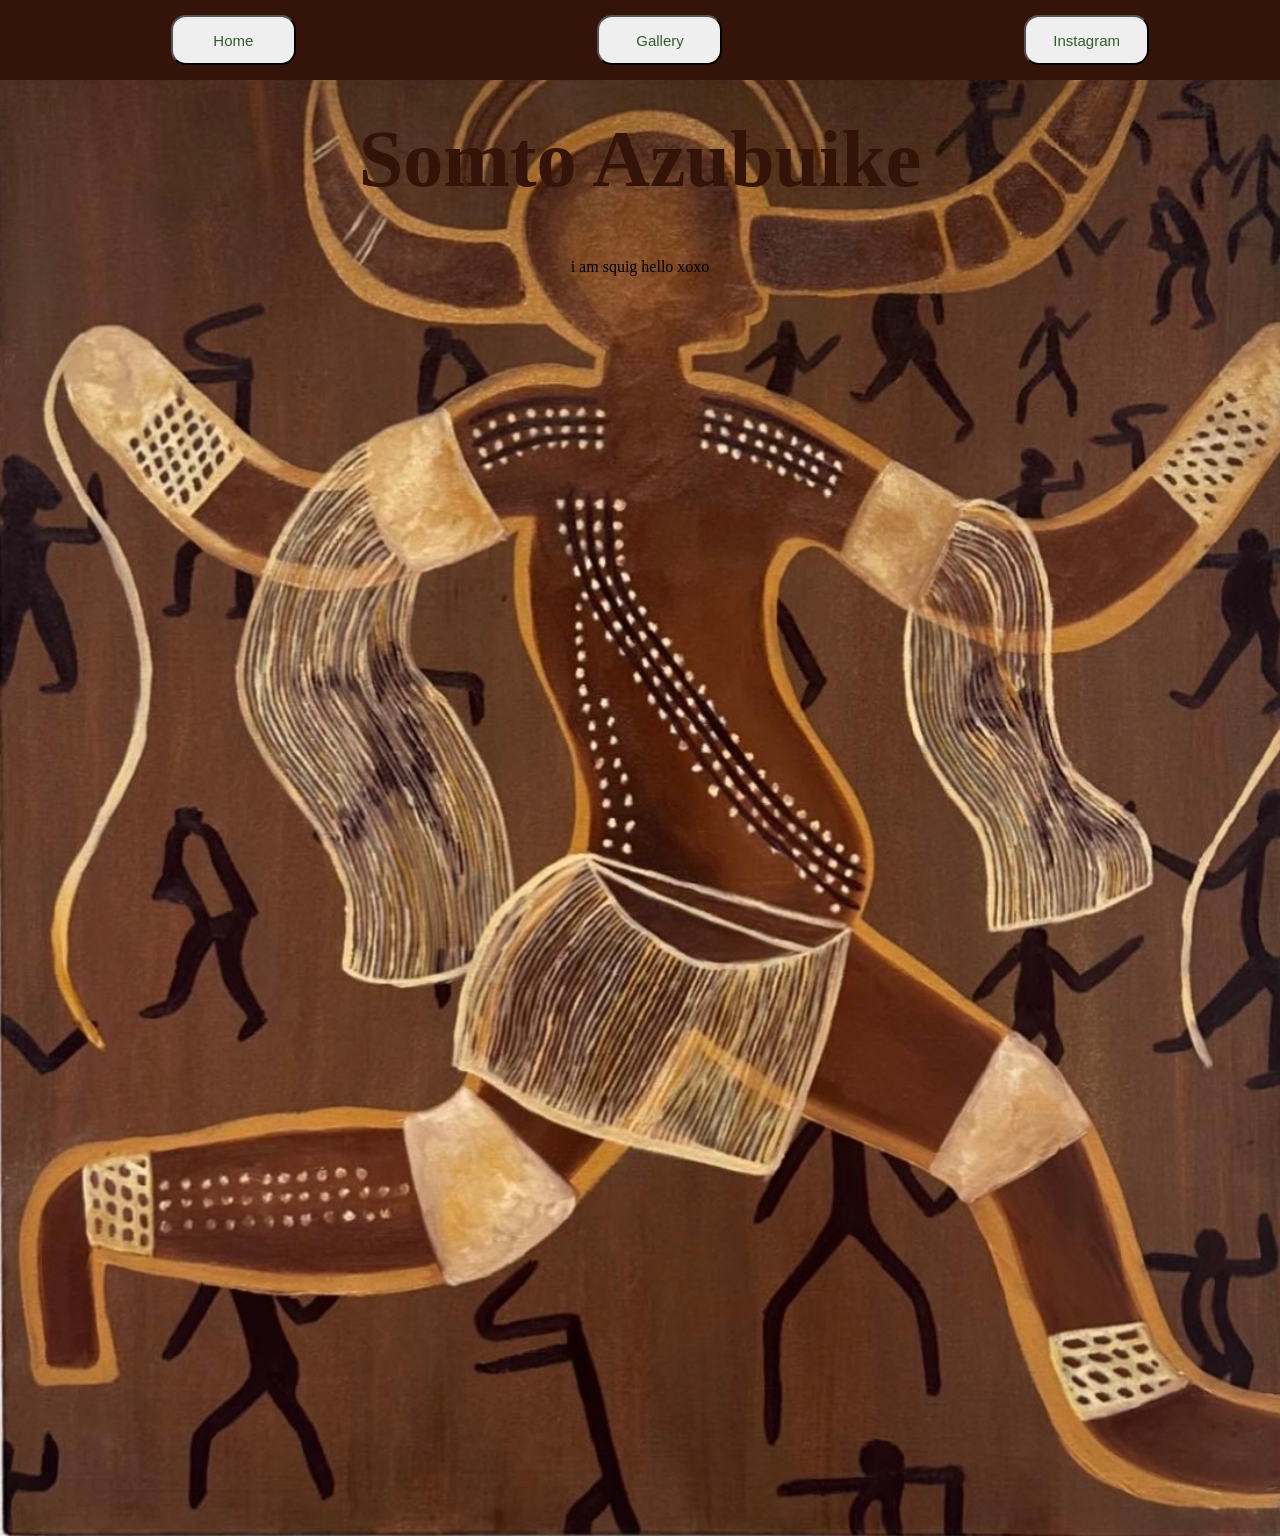
==== index.html @ 9869415c "set running man as the background and made him move with the screen and also preset some of the brow" ====
<html lang = "en">
    <head>
        <title>Somto Azubuike Portfolio</title>
        <link rel = "stylesheet" href = "style.css">
    </head>
    
    <body>
        <!-- allows for moving image -->
        <img class="background-image" src="artworks/running man.jpeg" alt="">
         <nav class = "navbar">
            <button class = "navButton" id = "homeButton">Home</button>
            <button class = "navButton" id = "gallery">Gallery</button>
            <button class = "navButton" id = "instagram">Instagram</button>
            <!--<button class = "navButton" id = "tiktok">Tiktok</button>-->
        </nav>
        <div class = "site-container">
            <h1>Somto Azubuike</h1>
            <p id = "aboutMe">i am squig hello xoxo</p>
        </div>

    </body>
</html>
---- style.css ----
/*classes = .class*/
/*id = #id */

/* mobile size */
@media (max-width: 768px) {
    .container {
        padding: 10px;
    }
}

/* tablet size */
@media (max-width: 1024px) {
    .container {
        padding: 20px;
    }
}

/* Desktop styles (default if no media query matches) */
.container {
    padding: 30px;
}

:root 
{
    --dark-brown: rgba(77, 29, 10);
    --cream: rgba(227, 185, 140);
    --med-brown: rgba(138, 82, 45);
}

/* body 
### for image to stay static ###
{
    background-color: rgb(168, 203, 163);
    background-image: url('artworks/running\ man.jpeg');
    background-repeat: no-repeat;
    background-size: cover;
    background-position: top;
} */

body {
    margin: 0;
}

.background-image {
    position: absolute;
    top: 0;
    left: 0;
    width: 100%;
    height: auto;   /* Keeps the image's aspect ratio */
    z-index: -1;    /* Places it behind everything */
}

nav,
h1,
section {
    position: relative;
    z-index: 1;
}

h1
{
    text-align: center;
    font-size: 500%;
    font-family: fantasy;
    /* color: rgb(42, 74, 36); */
    color: rgba(52, 19, 9);
}

p
{
    text-align: center;
}

.navbar
{
    background-color: rgba(52, 19, 9);

    padding: 15px 20px;
    display: flex;
    justify-content: space-around;
    width: 100%;
    position: fixed;
    top: 0;
    left: 0;
    align-items: center;
    z-index: 1000;
}

.site-container 
{
    padding-top: 60px;
}

.navButton
{
    height: 50px;
    width: 125px;
    border-radius: 15px;
    text-align: center;
    font-size: 15px;
    color: rgb(52, 90, 45);
}

.navButton:hover
{

}
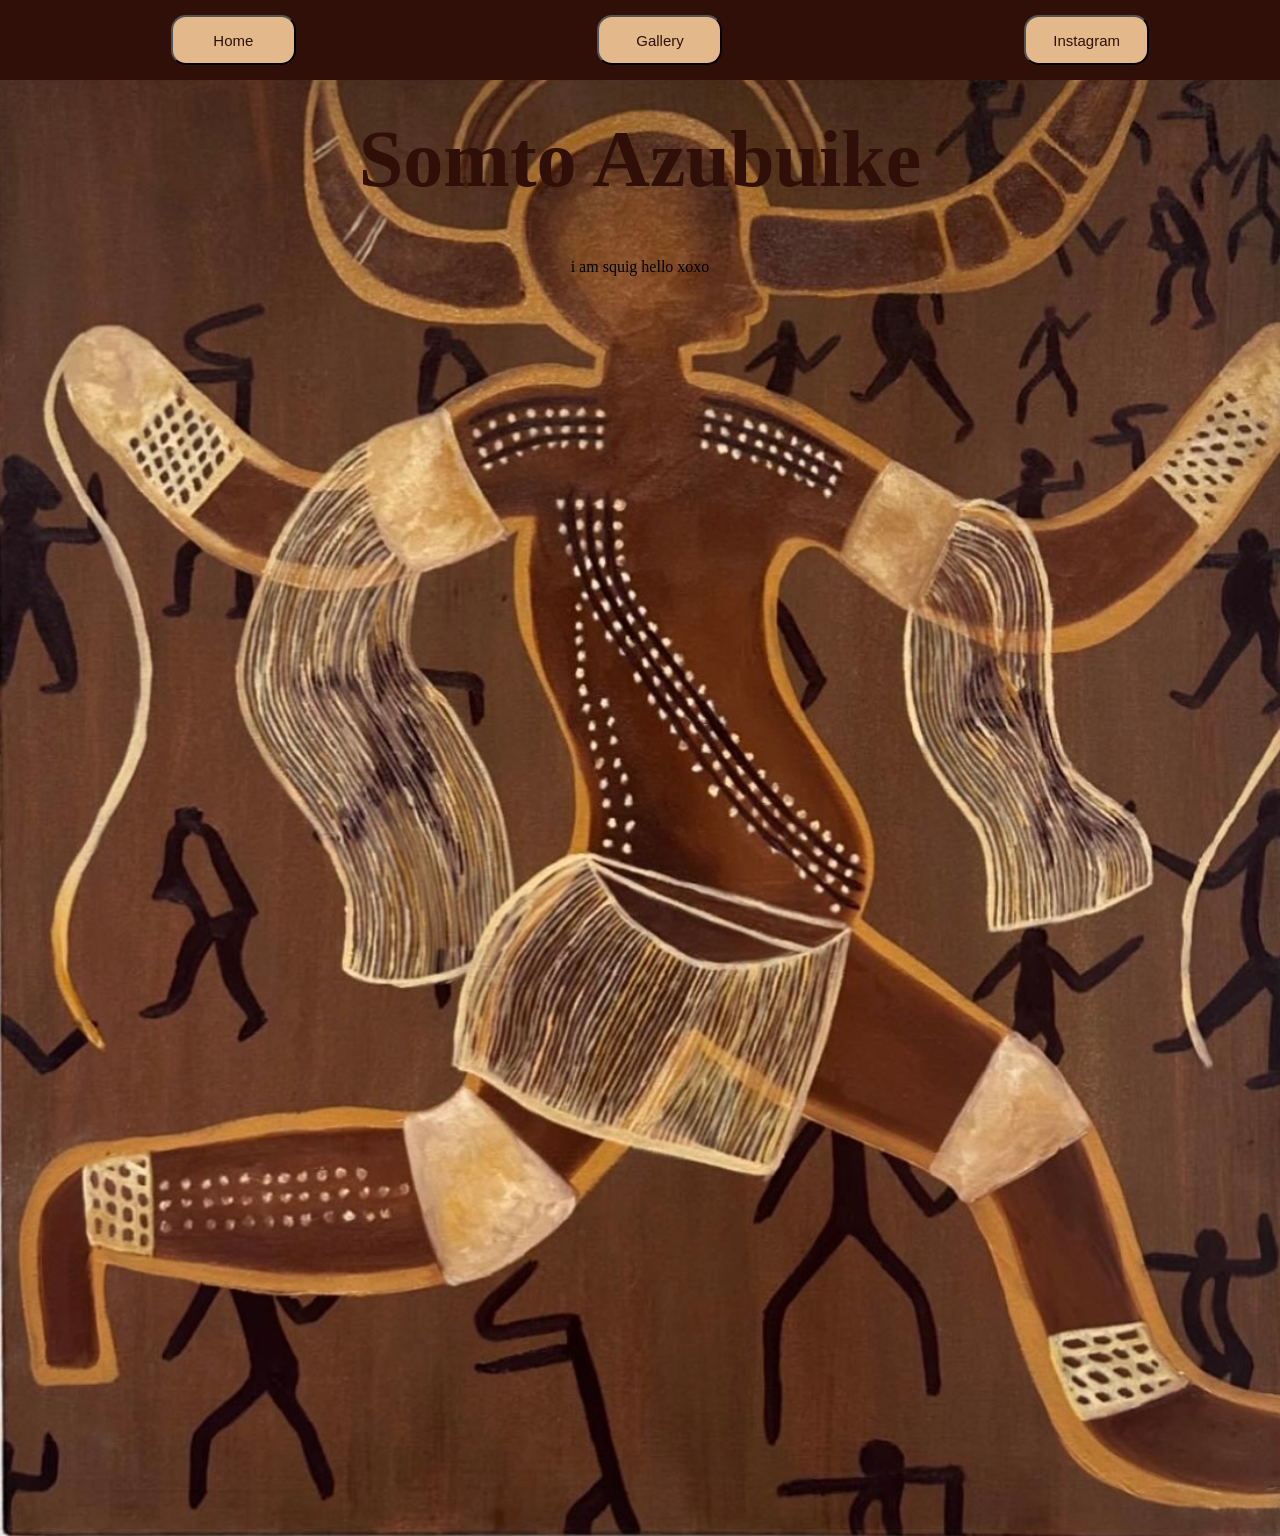
==== commit bd442575: "added hyperlink for ig" ====
--- a/index.html
+++ b/index.html
@@ -10,7 +10,7 @@
          <nav class = "navbar">
             <button class = "navButton" id = "homeButton">Home</button>
             <button class = "navButton" id = "gallery">Gallery</button>
-            <button class = "navButton" id = "instagram">Instagram</button>
+            <button class = "navButton" id = "instagram" onclick ="window.open('https://www.instagram.com/squigg1es_/')">Instagram</button>
             <!--<button class = "navButton" id = "tiktok">Tiktok</button>-->
         </nav>
         <div class = "site-container">
--- a/style.css
+++ b/style.css
@@ -22,9 +22,11 @@
 
 :root 
 {
-    --dark-brown: rgba(77, 29, 10);
+    --light-cream: rgb(228, 208, 187);
     --cream: rgba(227, 185, 140);
+    --light-brown: rgba(194, 135, 53);
     --med-brown: rgba(138, 82, 45);
+    --dark-brown: rgb(47, 15, 8);
 }
 
 /* body 
@@ -62,8 +64,7 @@
     text-align: center;
     font-size: 500%;
     font-family: fantasy;
-    /* color: rgb(42, 74, 36); */
-    color: rgba(52, 19, 9);
+    color: var(--dark-brown);
 }
 
 p
@@ -73,8 +74,7 @@
 
 .navbar
 {
-    background-color: rgba(52, 19, 9);
-
+    background-color: var(--dark-brown);
     padding: 15px 20px;
     display: flex;
     justify-content: space-around;
@@ -98,10 +98,11 @@
     border-radius: 15px;
     text-align: center;
     font-size: 15px;
-    color: rgb(52, 90, 45);
+    color: var(--dark-brown);
+    background-color: var(--cream);
 }
 
 .navButton:hover
 {
-
+    background-color: var(--light-cream);
 }
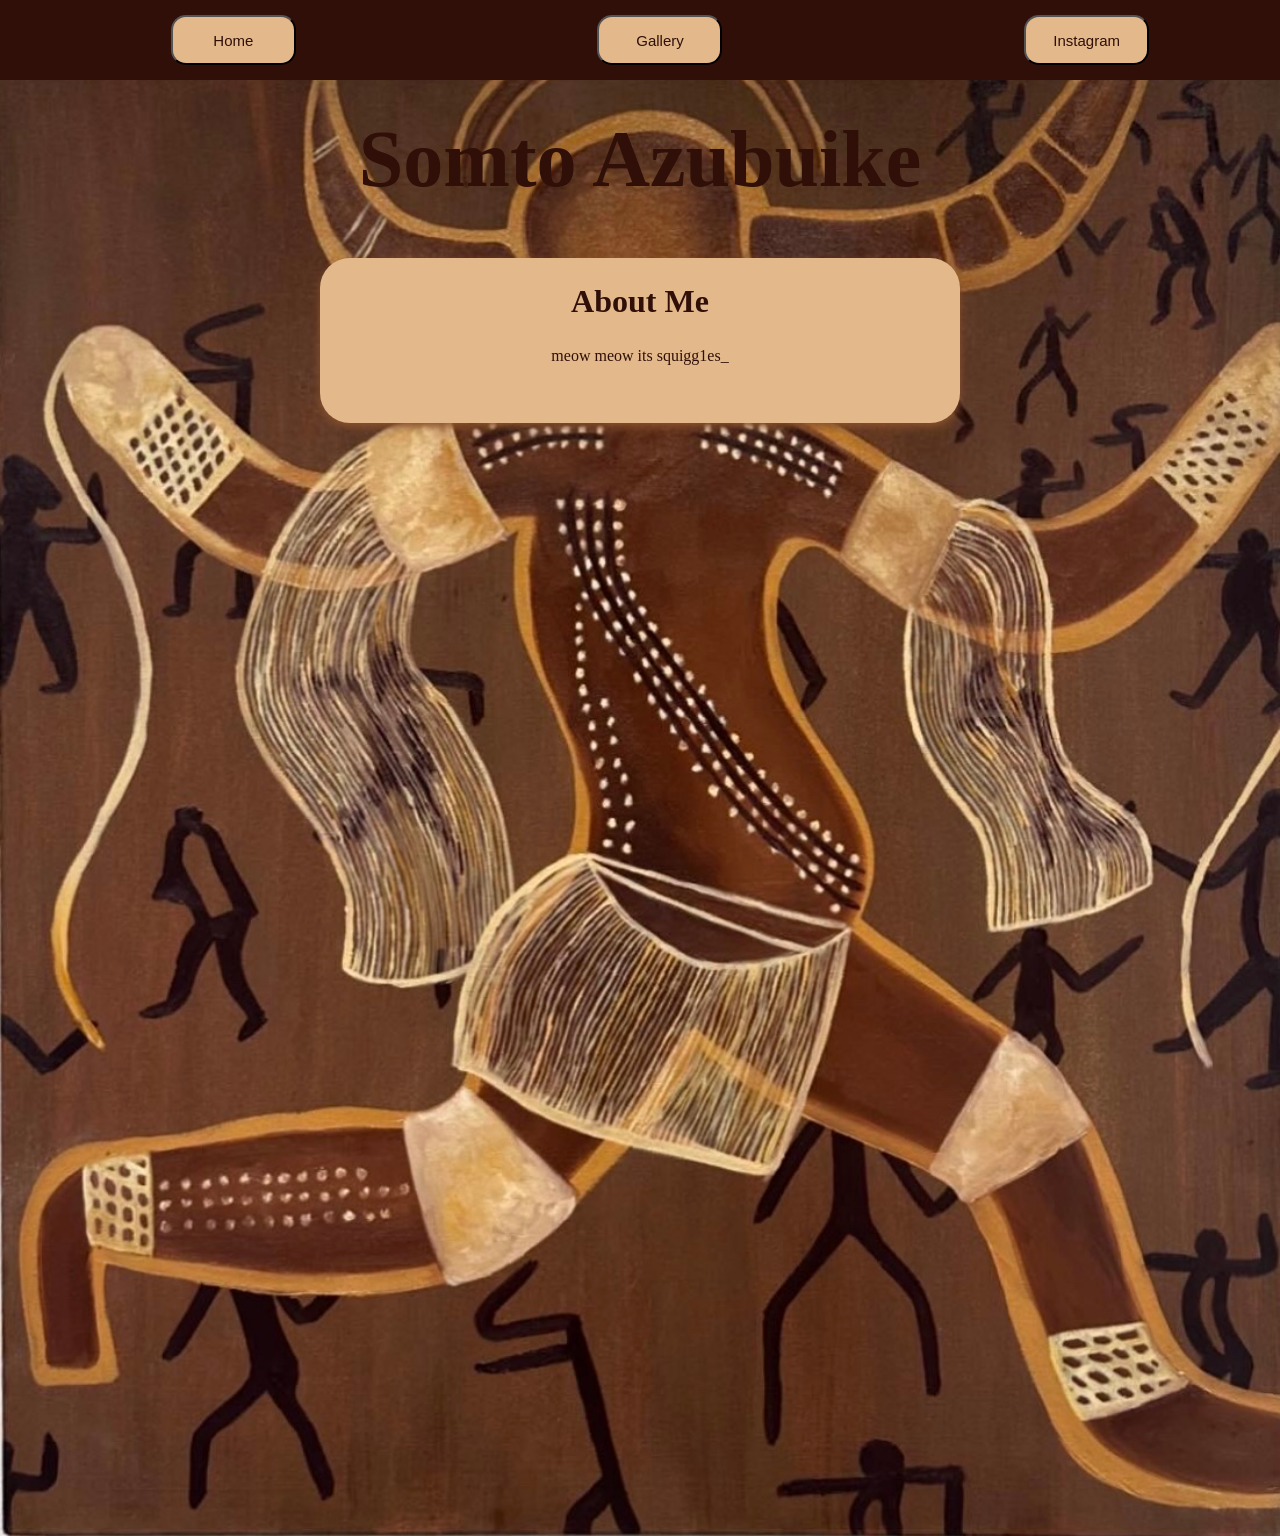
==== commit e9855e98: "made the about me section a card over the page" ====
--- a/index.html
+++ b/index.html
@@ -8,14 +8,17 @@
         <!-- allows for moving image -->
         <img class="background-image" src="artworks/running man.jpeg" alt="">
          <nav class = "navbar">
-            <button class = "navButton" id = "homeButton">Home</button>
-            <button class = "navButton" id = "gallery">Gallery</button>
-            <button class = "navButton" id = "instagram" onclick ="window.open('https://www.instagram.com/squigg1es_/')">Instagram</button>
+            <button class = "navButton" id = "homeButton" onclick = "window.open('index.html', '_self')">Home</button>
+            <button class = "navButton" id = "galleryButton" onclick = "window.open('gallery.html', '_self')">Gallery</button>
+            <button class = "navButton" id = "instagramButton" onclick ="window.open('https://www.instagram.com/squigg1es_/')">Instagram</button>
             <!--<button class = "navButton" id = "tiktok">Tiktok</button>-->
         </nav>
         <div class = "site-container">
-            <h1>Somto Azubuike</h1>
-            <p id = "aboutMe">i am squig hello xoxo</p>
+            <h1>Somto Azubuike</h1>            
+            <div id = "aboutMe" class = "about-card">
+                <h2> About Me </h2>
+                <p> meow meow its squigg1es_ </p>
+            </div>
         </div>
 
     </body>
--- a/style.css
+++ b/style.css
@@ -54,7 +54,7 @@
 
 nav,
 h1,
-section {
+section, .modal {
     position: relative;
     z-index: 1;
 }
@@ -67,9 +67,19 @@
     color: var(--dark-brown);
 }
 
+h2
+{
+    text-align: center;
+    font-size: 200%;
+    font-family: fantasy;
+    color: var(--dark-brown);
+    margin-top: 5px;
+}
+
 p
 {
     text-align: center;
+    color: var(--dark-brown);
 }
 
 .navbar
@@ -105,4 +115,17 @@
 .navButton:hover
 {
     background-color: var(--light-cream);
+}
+
+.about-card 
+{
+    height: 125px;
+    width: 600px;
+    max-width: 90%;
+    margin: 40px auto;
+    background-color: var(--cream);
+    padding: 20px;
+    border-radius: 30px;
+    box-shadow: 0 4px 8px var(--med-brown);
+    text-align: center;
 }
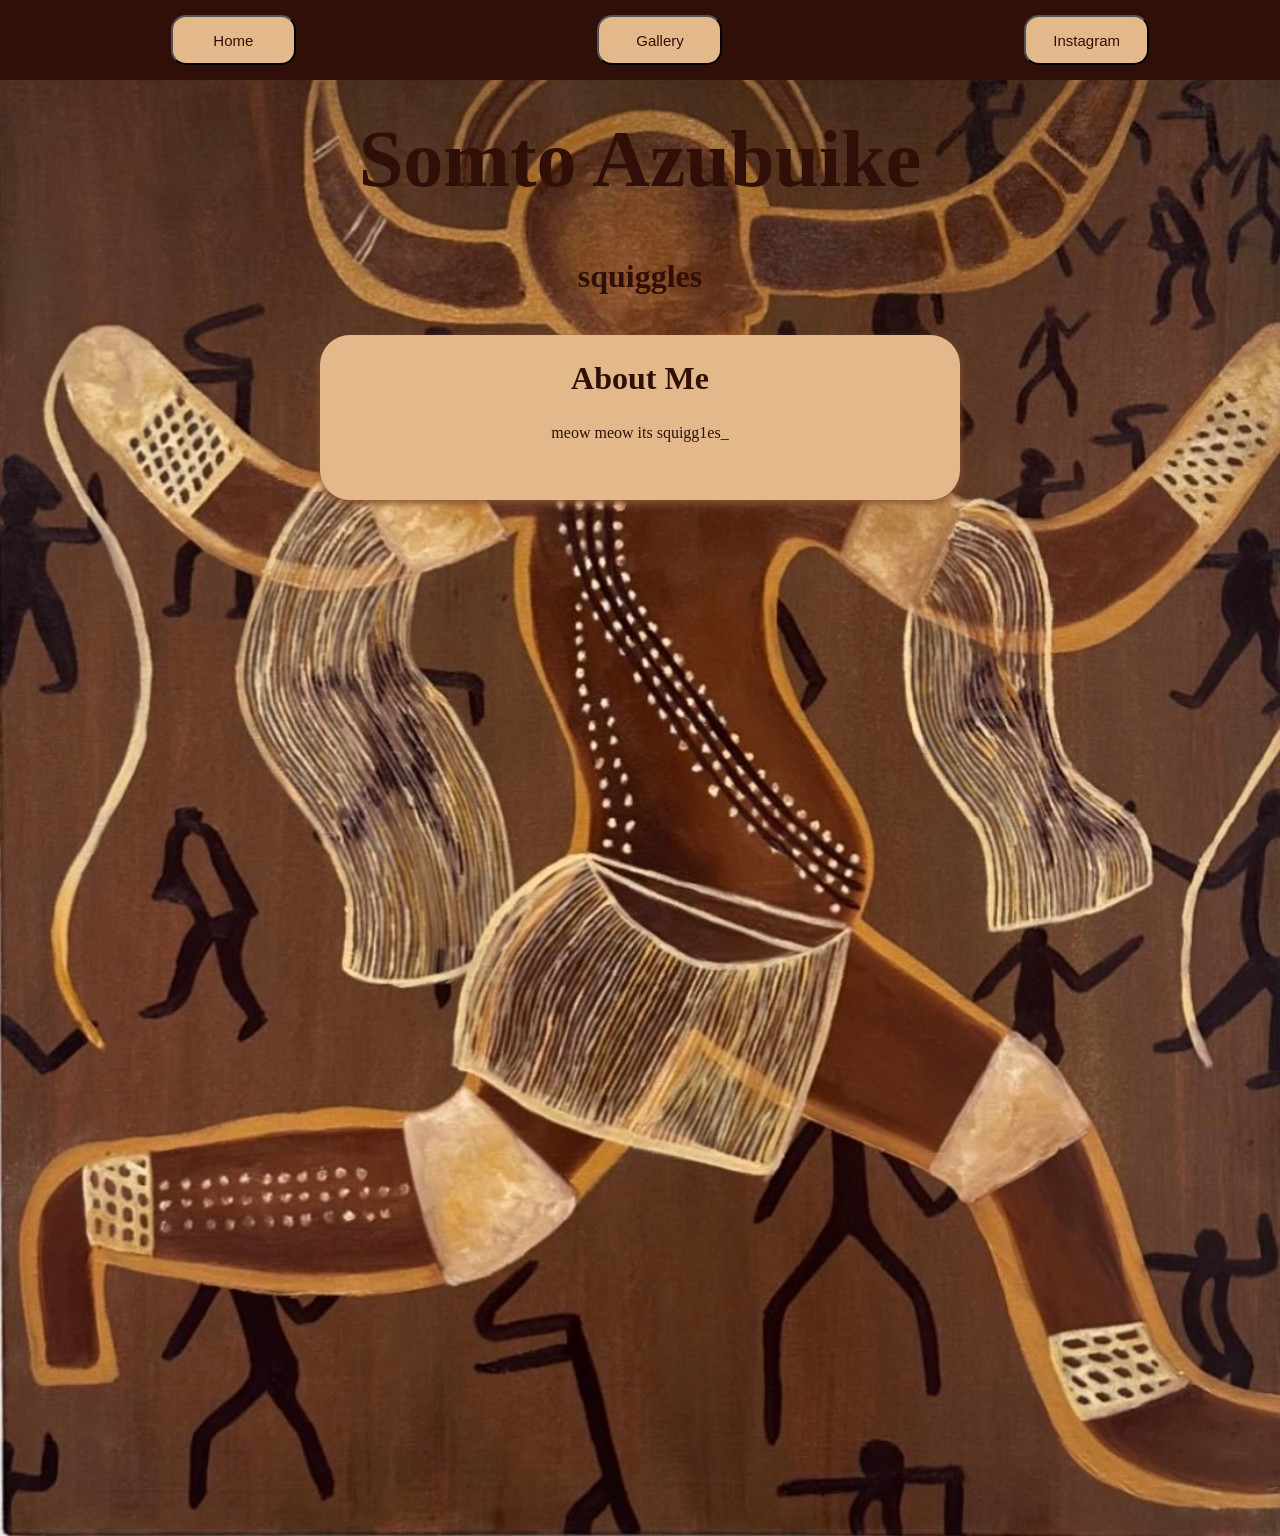
==== commit 079671b7: "aded basics to gallery" ====
--- a/index.html
+++ b/index.html
@@ -7,14 +7,17 @@
     <body>
         <!-- allows for moving image -->
         <img class="background-image" src="artworks/running man.jpeg" alt="">
+
          <nav class = "navbar">
             <button class = "navButton" id = "homeButton" onclick = "window.open('index.html', '_self')">Home</button>
             <button class = "navButton" id = "galleryButton" onclick = "window.open('gallery.html', '_self')">Gallery</button>
             <button class = "navButton" id = "instagramButton" onclick ="window.open('https://www.instagram.com/squigg1es_/')">Instagram</button>
             <!--<button class = "navButton" id = "tiktok">Tiktok</button>-->
         </nav>
+        
         <div class = "site-container">
-            <h1>Somto Azubuike</h1>            
+            <h1> Somto Azubuike </h1>
+            <h2> squiggles </h2>            
             <div id = "aboutMe" class = "about-card">
                 <h2> About Me </h2>
                 <p> meow meow its squigg1es_ </p>
--- a/style.css
+++ b/style.css
@@ -41,6 +41,7 @@
 
 body {
     margin: 0;
+    background-color: var(--med-brown);
 }
 
 .background-image {
@@ -101,6 +102,11 @@
     padding-top: 60px;
 }
 
+.gallery-container
+{
+    padding-top: 60px;
+}
+
 .navButton
 {
     height: 50px;
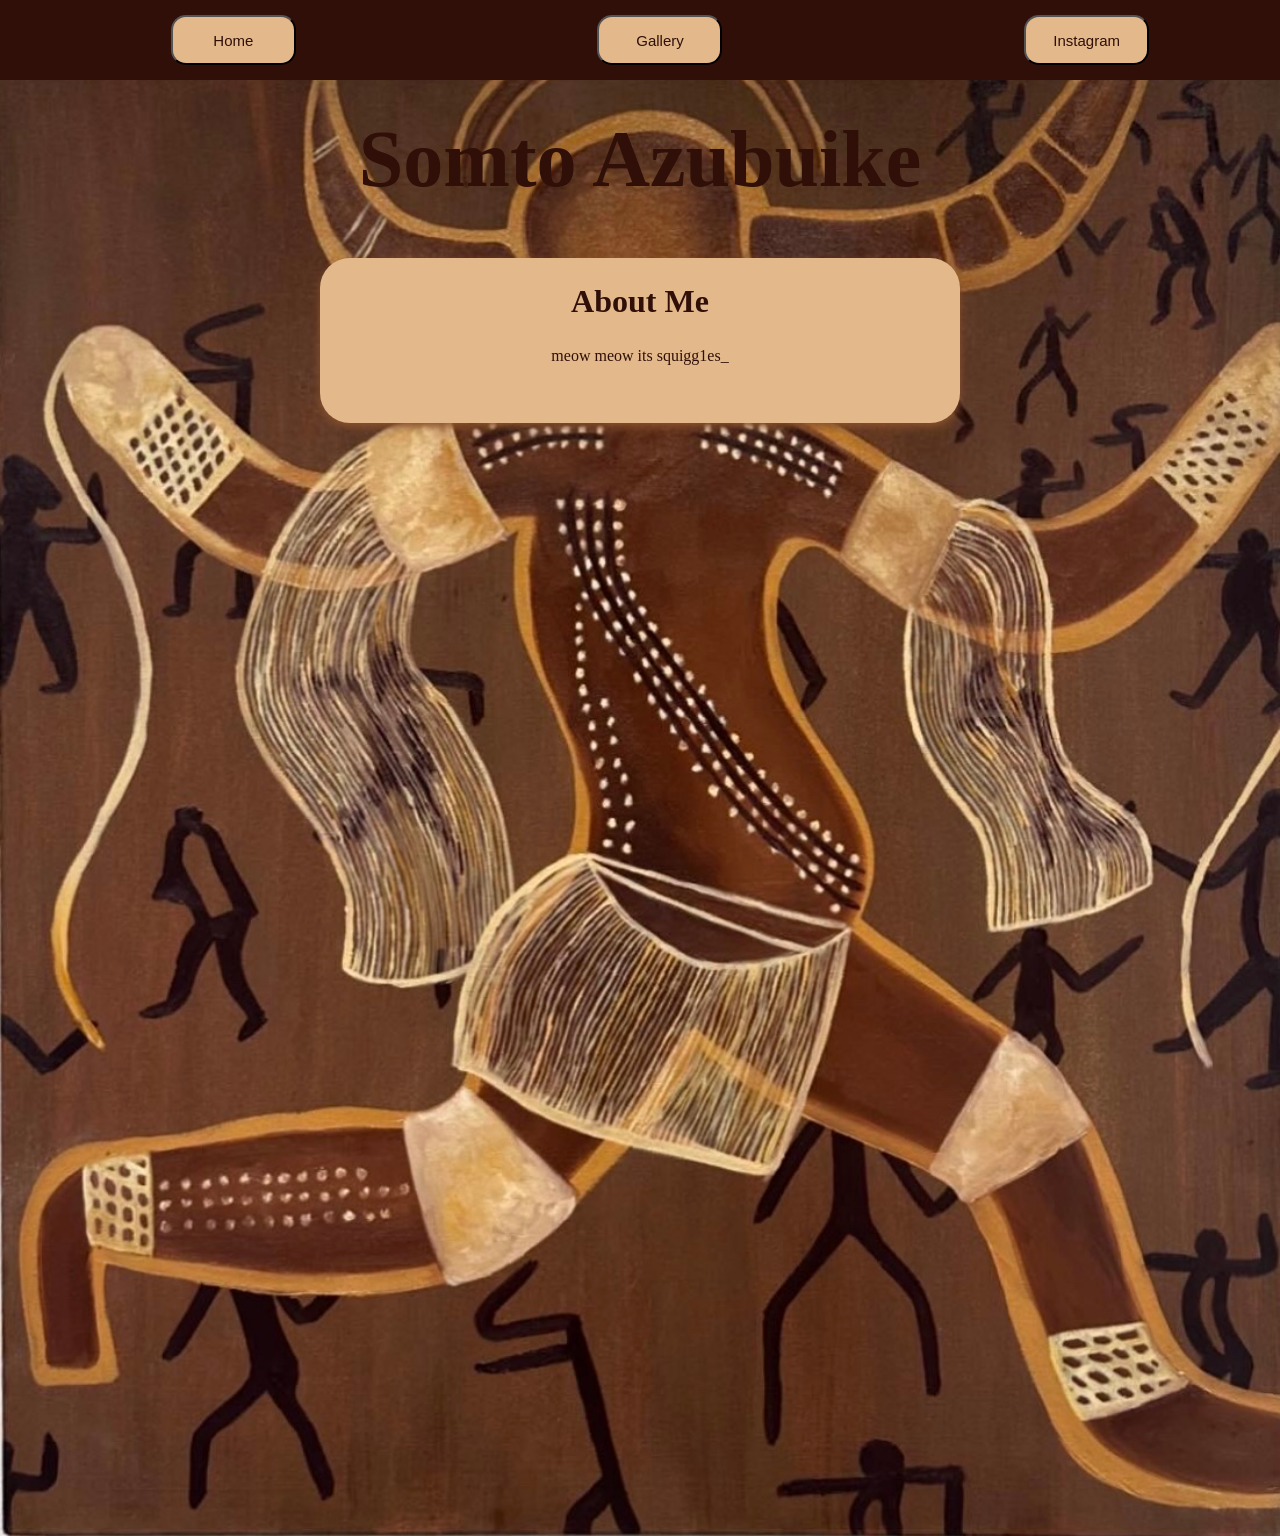
==== commit cd3a0763: "images now in a nicer layout" ====
--- a/index.html
+++ b/index.html
@@ -14,10 +14,9 @@
             <button class = "navButton" id = "instagramButton" onclick ="window.open('https://www.instagram.com/squigg1es_/')">Instagram</button>
             <!--<button class = "navButton" id = "tiktok">Tiktok</button>-->
         </nav>
-        
+
         <div class = "site-container">
             <h1> Somto Azubuike </h1>
-            <h2> squiggles </h2>            
             <div id = "aboutMe" class = "about-card">
                 <h2> About Me </h2>
                 <p> meow meow its squigg1es_ </p>
--- a/style.css
+++ b/style.css
@@ -107,6 +107,16 @@
     padding-top: 60px;
 }
 
+.gallery-container-contents
+{
+    padding-top: 50px;
+    column-count: 3;
+    column-gap: 20px;
+    padding-left: 20px;
+    padding-right: 20px;
+
+}
+
 .navButton
 {
     height: 50px;
@@ -134,4 +144,23 @@
     border-radius: 30px;
     box-shadow: 0 4px 8px var(--med-brown);
     text-align: center;
+}
+
+.painting-card
+{
+    text-align: center;
+    background-color: var(--cream);
+    box-shadow: 0 4px 8px var(--med-brown);
+    margin: 40px auto;
+    border-radius: 15px;
+    display: inline-block;
+    padding: 15px;
+}
+
+.painting-card img 
+{
+    display: block;
+    width: auto;
+    max-height: 600px;
+    width: 100%;
 }
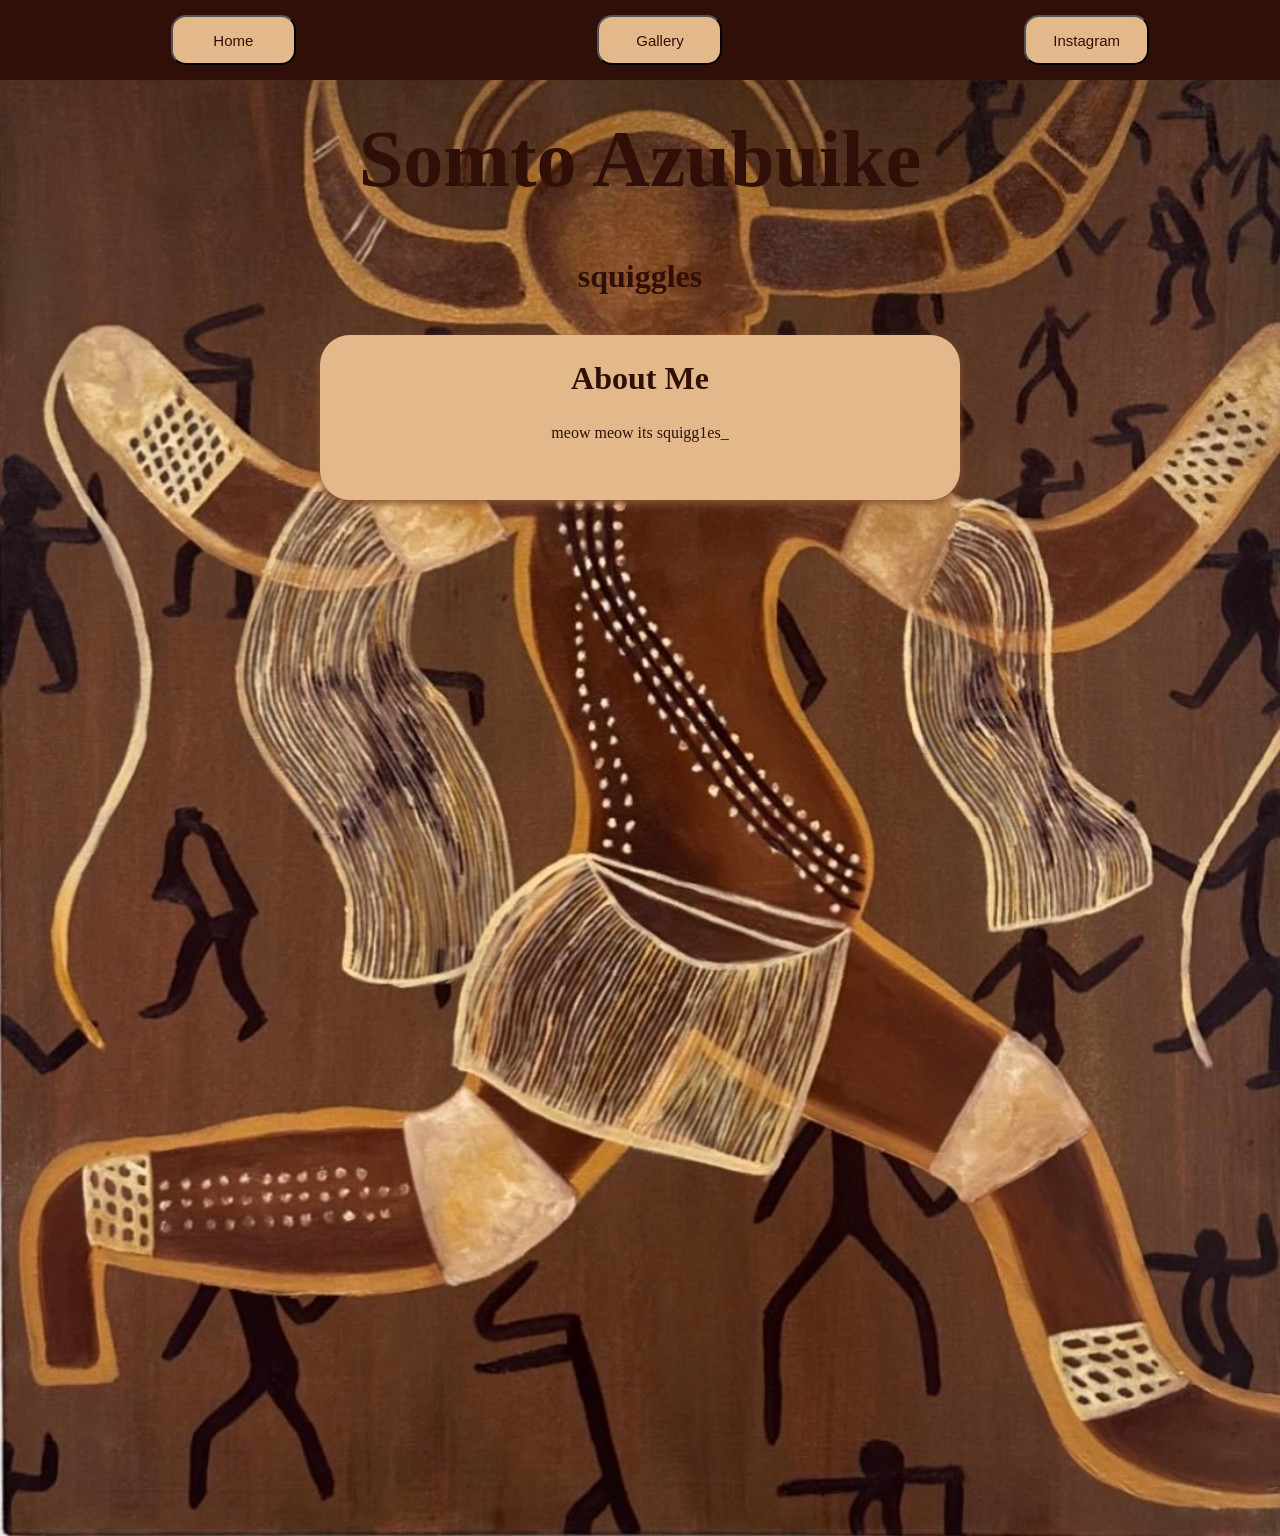
==== commit a28cbce7: "Merge pull request #2 from somto04:working gallery page" ====
--- a/index.html
+++ b/index.html
@@ -17,6 +17,7 @@
 
         <div class = "site-container">
             <h1> Somto Azubuike </h1>
+            <h2> squiggles </h2>            
             <div id = "aboutMe" class = "about-card">
                 <h2> About Me </h2>
                 <p> meow meow its squigg1es_ </p>
